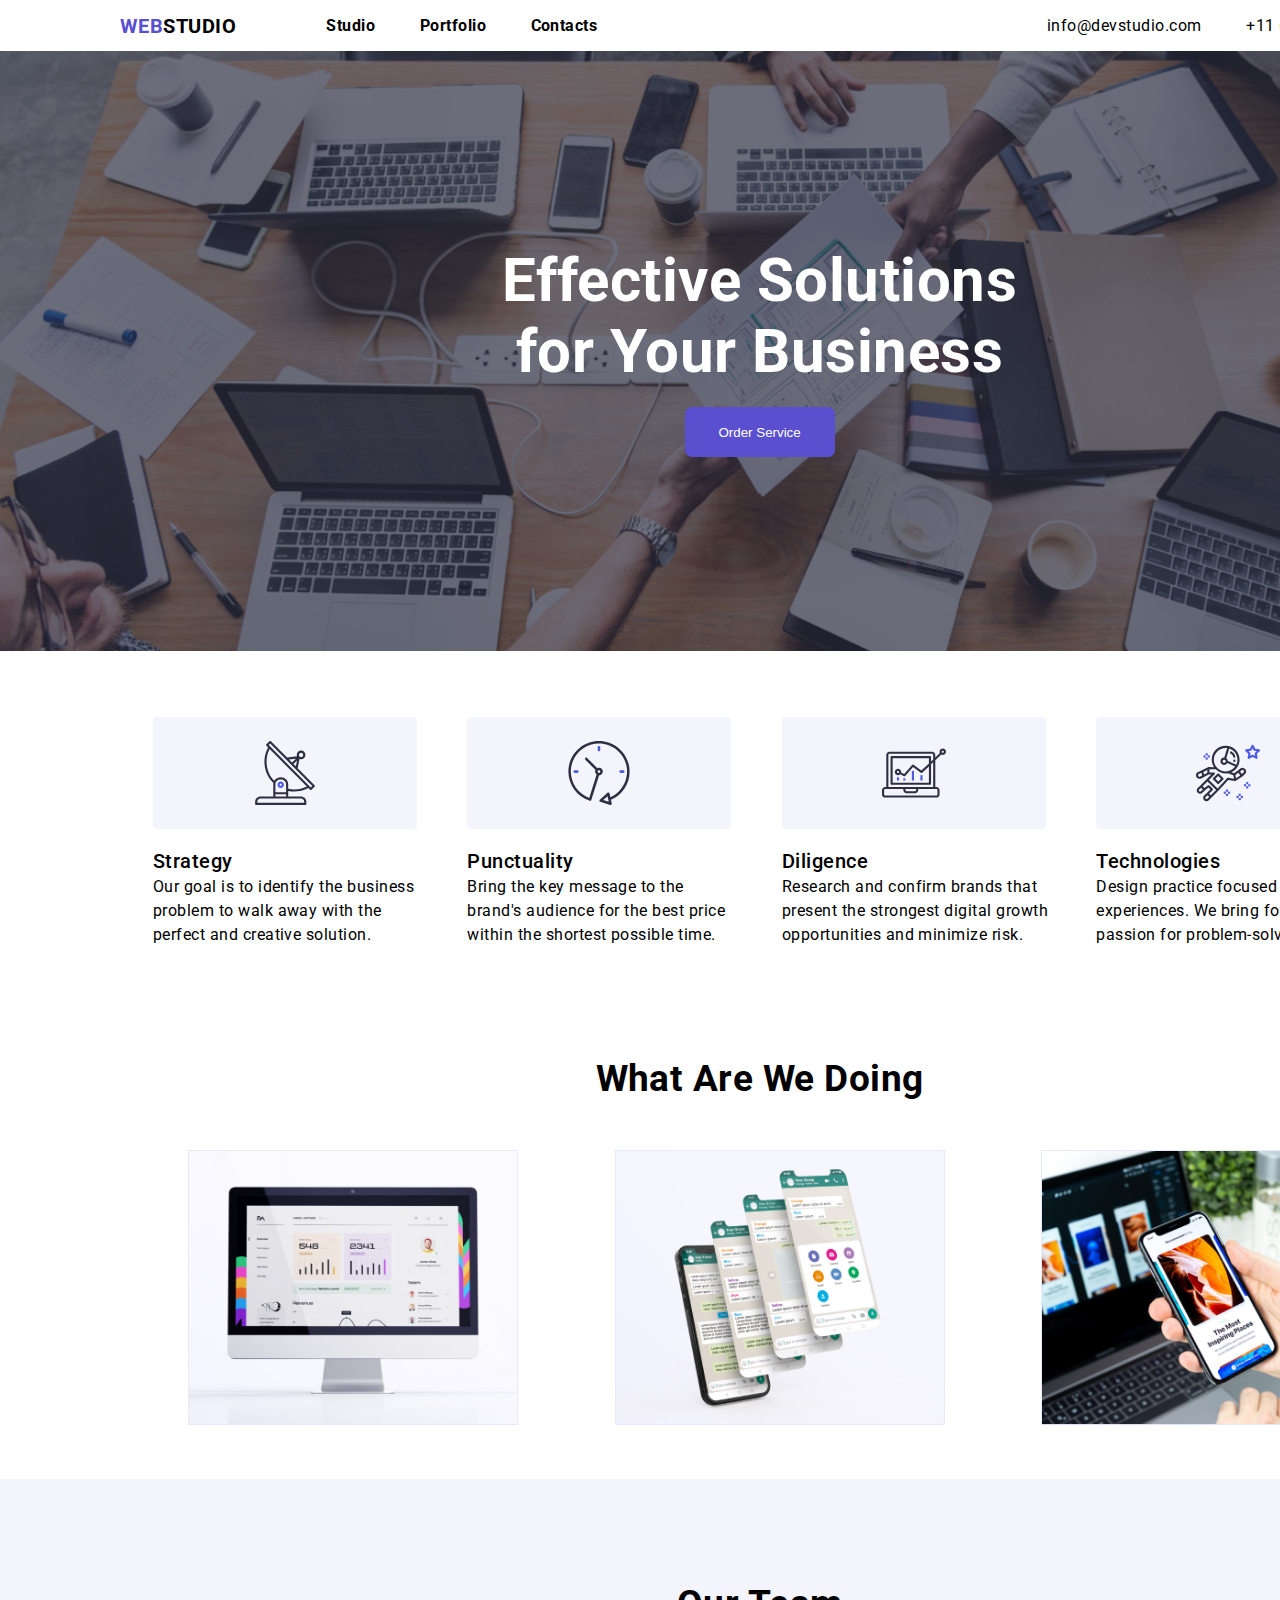
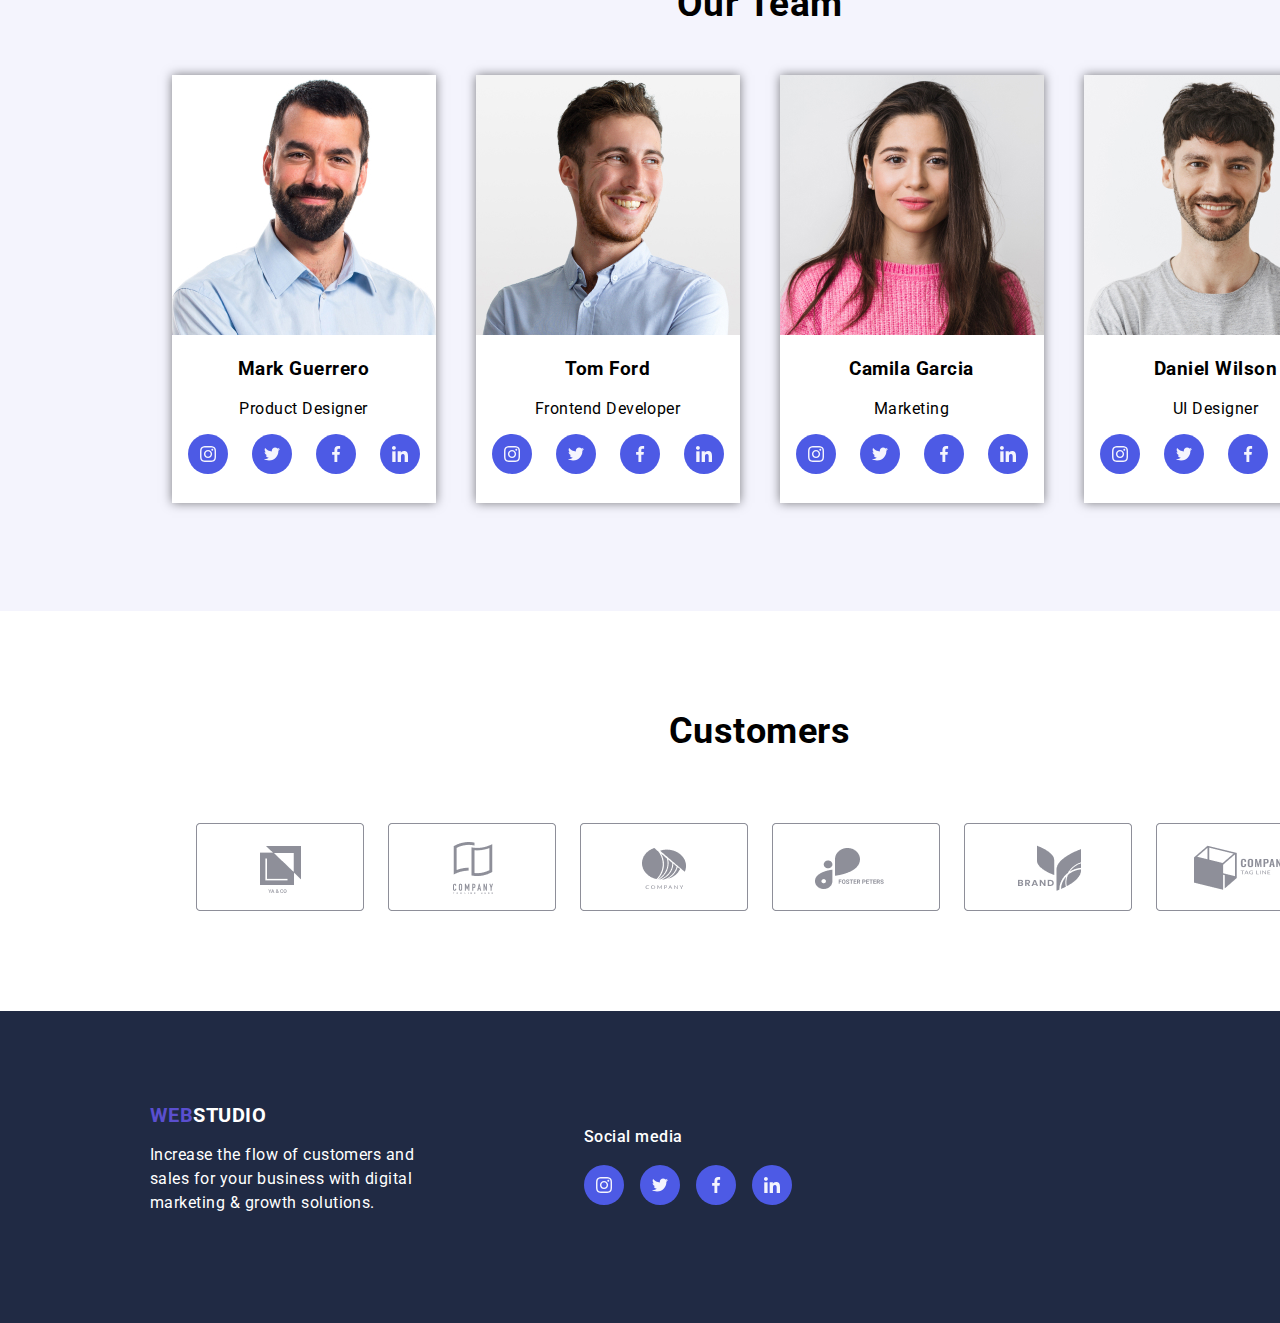
==== index.html @ 1ead5fd3 "Initial commit" ====
<!DOCTYPE html>
<html lang="en">
<head>
    <meta charset="UTF-8">
    <meta http-equiv="X-UA-Compatible" content="IE=edge">
    <meta name="viewport" content="width=device-width, initial-scale=1.0">
    <title>WebStudio</title>
    <link rel="stylesheet" href="styles/style.css">
    <link href="https://fonts.googleapis.com/css2?family=Montserrat:wght@500;700&family=Raleway:wght@700&family=Roboto:wght@400;500;700&display=swap" rel="stylesheet">
    <link href="https://fonts.googleapis.com/css2?family=Montserrat:wght@500;700&family=Raleway:wght@800&display=swap" rel="stylesheet">
</head>
<body>
    <header>
        <nav>
            <a class="logo" href="index.html"><span>WEB</span>STUDIO</a>
            <ul class="menu">
                <li><a href="#">Studio</a></li>
                <li><a href="portfolio.html">Portfolio</a></li>
                <li><a href="">Contacts</a></li>
            </ul>
        </nav>
        <address class="address">
            <ul>
                <li><a class="info" href="mailto:info@devstudio.com">info@devstudio.com</a></li>
                <li><a class="info" href="tel:+110001111111">+11 (000) 111-11-11</a></li>
            </ul>
        </address>
    </header>
    <main>
        <section class="main">
            <div>
                <h1>Effective Solutions<br>
                    for Your Business</h1>
                <button type="button" class="button">Order Service</button>
            </div>
        </section>
        <section class="text">
            <ul>
                <li><img src="./imeges/page1/Icon1.svg" alt="">
                    <p><span>Strategy</span><br>
                    Our goal is to identify the business
                    problem to walk away with the
                    perfect and creative solution. 
                    </p></li>
                <li><img src="./imeges/page1/Icon2.svg" alt="">
                    <p><span>Punctuality</span><br>
                    Bring the key message to the 
                    brand's audience for the best price 
                    within the shortest possible time.
                    </p></li>
                <li><img src="./imeges/page1/Icon3.svg" alt="">
                    <p><span>Diligence</span><br>
                    Research and confirm brands that
                    present the strongest digital growth
                    opportunities and minimize risk.
                    </p></li>
                <li><img src="./imeges/page1/Icon4.svg" alt="">
                    <p><span>Technologies</span><br>
                    Design practice focused on digital
                    experiences. We bring forth a deep
                    passion for problem-solving.
                    </p></li>
            </ul>
        </section>
        <section class="imeges">
            <h2>What Are We Doing</h2>
            <ul>
                <li><img src="./imeges/page1/img1.jpg" alt=""></li>
                <li><img src="./imeges/page1/img2.jpg" alt=""></li>
                <li><img src="./imeges/page1/img3.jpg" alt=""></li> 
            </ul>
        </section>
        <section class="ourteam">
            <div class="group">
                <h2>Our Team</h2>
                <ul class="team">
                    <li><div class="photo">
                        <img src="./imeges/page1/img.jpg" alt="">
                        <h3>Mark Guerrero</h3>
                        <p>Product Designer</p>
                        <ul>
                            <li><a href=""><img src="./imeges/page1/Ellipse.svg" alt=""></a></li>
                            <li><a href=""><img src="./imeges/page1/Ellipse(1).svg" alt=""></a></li>
                            <li><a href=""><img src="./imeges/page1/Ellipse(2).svg" alt=""></a></li>
                            <li><a href=""><img src="./imeges/page1/Ellipse(3).svg" alt=""></a></li>
                        </ul>
                        </div></li>
                    <li><div class="photo">
                        <img src="./imeges/page1/img(1).jpg" alt="">
                        <h3>Tom Ford</h3>
                        <p>Frontend Developer</p>
                        <ul>
                            <li><a href=""><img src="./imeges/page1/Ellipse.svg" alt=""></a></li>
                            <li><a href=""><img src="./imeges/page1/Ellipse(1).svg" alt=""></a></li>
                            <li><a href=""><img src="./imeges/page1/Ellipse(2).svg" alt=""></a></li>
                            <li><a href=""><img src="./imeges/page1/Ellipse(3).svg" alt=""></a></li>
                        </ul>
                        </div></li>
                    <li><div class="photo">
                        <img src="./imeges/page1/img(2).jpg" alt="">
                        <h3>Camila Garcia</h3>
                        <p>Marketing</p>
                        <ul>
                            <li><a href=""><img src="./imeges/page1/Ellipse.svg" alt=""></a></li>
                            <li><a href=""><img src="./imeges/page1/Ellipse(1).svg" alt=""></a></li>
                            <li><a href=""><img src="./imeges/page1/Ellipse(2).svg" alt=""></a></li>
                            <li><a href=""><img src="./imeges/page1/Ellipse(3).svg" alt=""></a></li>
                        </ul>
                        </div></li>
                    <li><div class="photo">
                        <img src="./imeges/page1/img(3).jpg" alt=""> 
                        <h3>Daniel Wilson</h3>
                        <p>UI Designer</p>
                        <ul>
                            <li><a href=""><img src="./imeges/page1/Ellipse.svg" alt=""></a></li>
                            <li><a href=""><img src="./imeges/page1/Ellipse(1).svg" alt=""></a></li>
                            <li><a href=""><img src="./imeges/page1/Ellipse(2).svg" alt=""></a></li>
                            <li><a href=""><img src="./imeges/page1/Ellipse(3).svg" alt=""></a></li>
                        </ul>
                        </div></li>
                </ul>
            </div>
        </section>
        <section class="customers">
            <div>
                <h2>Customers</h2>
                <ul>
                    <li><a href=""><img src="./imeges/page1/Client1.png" alt=""></a></li>
                    <li><a href=""><img src="./imeges/page1/Client2.png" alt=""></a></li>
                    <li><a href=""><img src="./imeges/page1/Client3.png" alt=""></a></li>
                    <li><a href=""><img src="./imeges/page1/Client4.png" alt=""></a></li>
                    <li><a href=""><img src="./imeges/page1/Client5.png" alt=""></a></li>
                    <li><a href=""><img src="./imeges/page1/Client6.png" alt=""></a></li>
                </ul>
            </div>
        </section>
    </main>
    <footer>
        <section class="foot">
            <div>
                <a class="logo1" href=""><span>WEB</span>STUDIO</a>
                <p>Increase the flow of customers and
                    sales for your business with digital
                    marketing & growth solutions.</p>
            </div>
            <div>
                <h3>Social media</h3>
                <ul>
                    <li><a href=""><img src="./imeges/page1/Ellipse.svg" alt=""></a></li>
                    <li><a href=""><img src="./imeges/page1/Ellipse(1).svg" alt=""></a></li>
                    <li><a href=""><img src="./imeges/page1/Ellipse(2).svg" alt=""></a></li>
                    <li><a href=""><img src="./imeges/page1/Ellipse(3).svg" alt=""></a></li>
                </ul>
            </div>
        </section>
    </footer>
</body>
</html>
---- styles/style.css ----
body{
    margin: 0;
    font-family: 'Roboto', sans-serif;
    letter-spacing: 0.03em;
    width: 1519.2px;
}
.logo{
    text-decoration: none;
    margin: 10px 20px;
    font-weight: bold;
    font-size: 20px;
}
.logo span{
    color: #5A4FCF;
}

.menu{
    list-style-type: none;
    margin: 0;
    padding-left: 50px;
}
.menu li{
    display: inline-block;
    margin: 10px 20px;
    font-weight: bold;
}
header{
    display: flex;
    justify-content: space-between;
    margin: 0 100px;
}
header a{
    text-decoration: none;
    color: black;
}
nav{
    display: flex;
    align-items: center;
}
.info{
    font-style: normal;
}

.address li{
    display: inline-block;
    margin: 0 20px;
}
.main{
    height: 600px;
    width: 100%;
    color: white;
    background: url(../imeges/page1/peopleoffice1.jpg);
    background-size: cover;
    display: flex;
    align-items: center;
    justify-content: center;
}
.main::after{
    content: "";
    background: rgba(46, 47, 66, 0.7);
    position: absolute;
    opacity: 1;
    height: 600px;
    width: 1519.2px;
}
.button{
    height: 50px;
    width: 150px;
    background-color: #5A4FCF;
    border: 0;
    border-radius: 7px;
    color: white;
    margin-top: 20px;
    transition: all .5s ease;
}
.button:hover{
    background-color: #120c69;
}
.main h1{
   font-size: 60px;
   margin: 0;
}
.main div{
    text-align: center;
    position: relative;
    z-index: 1;
}
.text span{
    font-family: 'Roboto';
    font-style: normal;
    font-weight: 500;
    font-size: 20px;
    line-height: 24px;
}
.text p{
    font-family: 'Roboto';
    font-style: normal;
    font-weight: 400;
    font-size: 16px;
    line-height: 24px;
}
.text{
    display: flex;
    justify-content: space-around; 
}
.text ul{
    padding: 0;
}
.text li{
    list-style-type: none;
    display: inline-block;
    margin: 50px 20px;
    width: 270px;
    height: 224px;
}
.imeges{
    margin: 50px 100px;
}
.imeges ul{
    display: flex;
    justify-content: space-around;
}
.imeges li{
    list-style-type: none;
}
.imeges h2{
    font-size: 37px;
    text-align: center;
    margin: 50px 0;
}
.imeges img{
    width: 330px;
}
.ourteam{
    background-color: #f4f4fd;
    height: 732px;
    display: flex;
    align-items: center;
    justify-content: center;
}
.ourteam h2{
    text-align: center;
    font-size: 37px;
}
.team{
    display: flex;
    text-align: center;
    padding: 0;
}
.team ul{
    padding: 0;
    display: flex;
    flex-direction: row;
    gap: 24px;
    justify-content: center;
}
.team li{
    list-style-type: none;
}
.photo{
    width: 264px;
    height: 428px;
    background-color: white;
    margin: 20px;
    box-shadow: 0 0 10px rgba(0,0,0,0.5);
    cursor: pointer;
    transition: all .5s ease;
}
.photo:hover{
    transform: scale(1.1);
}
.customers{
    height: 400px;
    display: flex;
    align-items: center;
    justify-content: center;
}
.customers div{
    width: 1128px;
    height: 200px;
}
.customers h2{
    font-family: 'Roboto';
    font-style: normal;
    font-weight: 700;
    font-size: 36px;
    line-height: 40px;
    text-align: center;
    margin-bottom: 72px;
    margin-top: 0;
}
.customers li{
    list-style-type: none;
    transition: all .5s ease;
}
.customers li:hover{
    transform: scale(1.1);
}
.customers ul{
    display: flex;
    flex-direction: row;
    align-items: flex-start;
    padding: 0px;
    gap: 24px;

}
.foot{
    height: 312px;
    display: flex;
    align-items: center; 
    background-color:#202A44 ;
}
.foot div{
    margin-left: 150px;
}
.foot a{
    color: white;
}
.logo1{
    text-decoration: none;
    font-weight: bold;
    font-size: 20px;
}
.logo1 span{
    color: #5A4FCF;
}
.foot p{
    width: 284px;
    height: 72px;
    font-family: 'Roboto';
    font-style: normal;
    font-weight: 400;
    font-size: 16px;
    line-height: 24px;
    color: white;
}
.foot ul{
    display: flex;
    flex-direction: row;
    align-items: flex-start;
    padding: 0px;
    gap: 16px;
}
.foot li{
    list-style-type: none;
}
.foot h3{
    font-family: 'Roboto';
    font-style: normal;
    font-weight: 500;
    font-size: 16px;
    line-height: 24px;
    color: white;
}
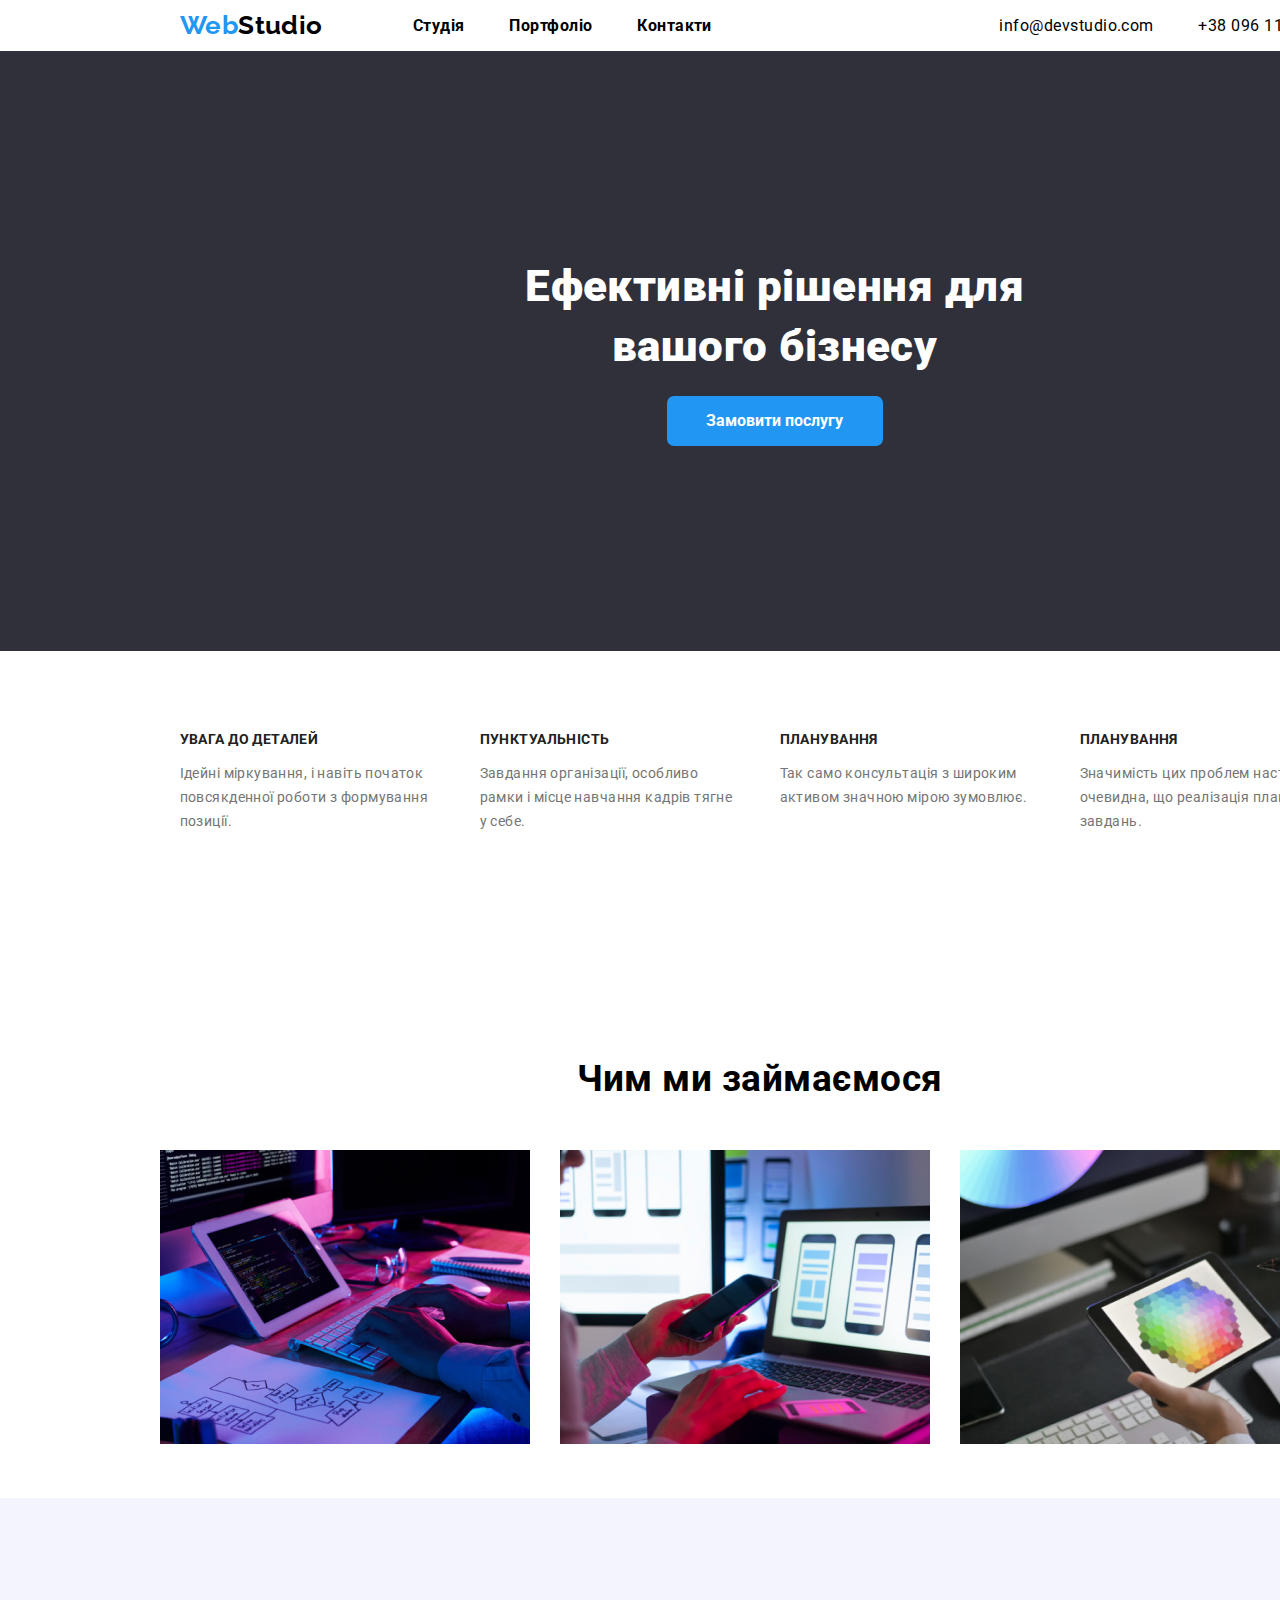
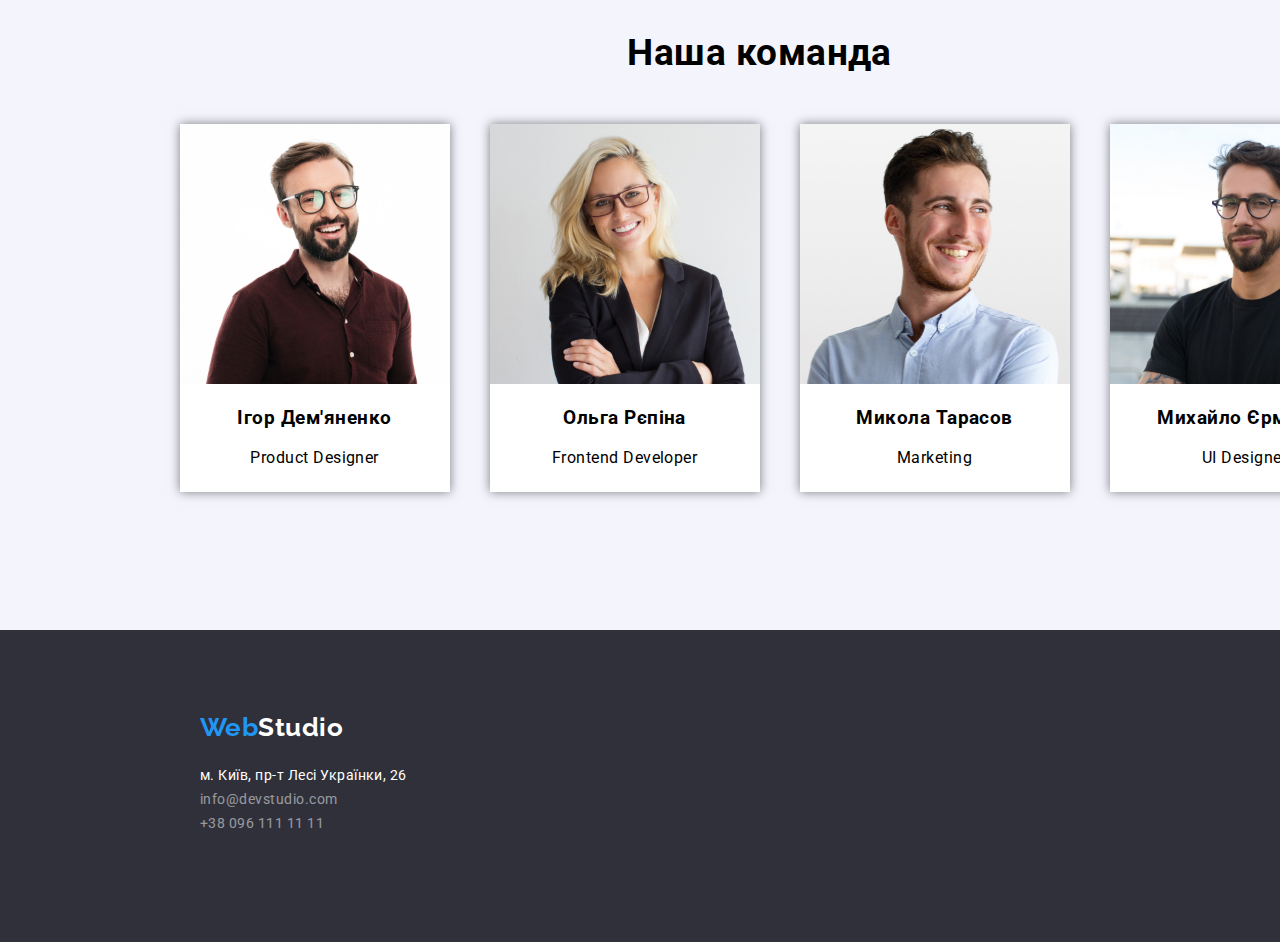
==== commit ff7a2e3d: "дз2" ====
--- a/index.html
+++ b/index.html
@@ -1,158 +1,131 @@
 <!DOCTYPE html>
-<html lang="en">
+<html lang="uk">
 <head>
     <meta charset="UTF-8">
     <meta http-equiv="X-UA-Compatible" content="IE=edge">
     <meta name="viewport" content="width=device-width, initial-scale=1.0">
     <title>WebStudio</title>
-    <link rel="stylesheet" href="styles/style.css">
     <link href="https://fonts.googleapis.com/css2?family=Montserrat:wght@500;700&family=Raleway:wght@700&family=Roboto:wght@400;500;700&display=swap" rel="stylesheet">
     <link href="https://fonts.googleapis.com/css2?family=Montserrat:wght@500;700&family=Raleway:wght@800&display=swap" rel="stylesheet">
+    <link href="https://fonts.googleapis.com/css2?family=Raleway:wght@600&display=swap" rel="stylesheet">
+    <link rel="stylesheet" href="https://cdnjs.cloudflare.com/ajax/libs/modern-normalize/1.1.0/modern-normalize.min.css" integrity="sha512-wpPYUAdjBVSE4KJnH1VR1HeZfpl1ub8YT/NKx4PuQ5NmX2tKuGu6U/JRp5y+Y8XG2tV+wKQpNHVUX03MfMFn9Q==" crossorigin="anonymous" referrerpolicy="no-referrer" />
+    <link rel="stylesheet" href="styles/style.css">
 </head>
 <body>
     <header>
-        <nav>
-            <a class="logo" href="index.html"><span>WEB</span>STUDIO</a>
-            <ul class="menu">
-                <li><a href="#">Studio</a></li>
-                <li><a href="portfolio.html">Portfolio</a></li>
-                <li><a href="">Contacts</a></li>
-            </ul>
-        </nav>
-        <address class="address">
-            <ul>
-                <li><a class="info" href="mailto:info@devstudio.com">info@devstudio.com</a></li>
-                <li><a class="info" href="tel:+110001111111">+11 (000) 111-11-11</a></li>
-            </ul>
-        </address>
+        <div class="container">
+            <nav>
+                <a class="logo" href="index.html"><span>Web</span>Studio</a>
+                <ul class="menu">
+                    <li><a href="./index.html">Студія</a></li>
+                    <li><a href="./portfolio.html">Портфоліо</a></li>
+                    <li><a href="">Контакти</a></li>
+                </ul>
+            </nav>
+                <ul class="address">
+                    <li><a class="info" href="mailto:info@devstudio.com">info@devstudio.com</a></li>
+                    <li><a class="info" href="tel:+380961111111">+38 096 111 11 11</a></li>
+                </ul>
+        </div>
     </header>
     <main>
         <section class="main">
-            <div>
-                <h1>Effective Solutions<br>
-                    for Your Business</h1>
-                <button type="button" class="button">Order Service</button>
+            <div class="container">
+                <h1>Ефективні рішення для вашого бізнесу</h1>
+                <button type="button" class="button">Замовити послугу</button>
             </div>
         </section>
         <section class="text">
-            <ul>
-                <li><img src="./imeges/page1/Icon1.svg" alt="">
-                    <p><span>Strategy</span><br>
-                    Our goal is to identify the business
-                    problem to walk away with the
-                    perfect and creative solution. 
-                    </p></li>
-                <li><img src="./imeges/page1/Icon2.svg" alt="">
-                    <p><span>Punctuality</span><br>
-                    Bring the key message to the 
-                    brand's audience for the best price 
-                    within the shortest possible time.
-                    </p></li>
-                <li><img src="./imeges/page1/Icon3.svg" alt="">
-                    <p><span>Diligence</span><br>
-                    Research and confirm brands that
-                    present the strongest digital growth
-                    opportunities and minimize risk.
-                    </p></li>
-                <li><img src="./imeges/page1/Icon4.svg" alt="">
-                    <p><span>Technologies</span><br>
-                    Design practice focused on digital
-                    experiences. We bring forth a deep
-                    passion for problem-solving.
-                    </p></li>
-            </ul>
-        </section>
-        <section class="imeges">
-            <h2>What Are We Doing</h2>
-            <ul>
-                <li><img src="./imeges/page1/img1.jpg" alt=""></li>
-                <li><img src="./imeges/page1/img2.jpg" alt=""></li>
-                <li><img src="./imeges/page1/img3.jpg" alt=""></li> 
-            </ul>
-        </section>
-        <section class="ourteam">
-            <div class="group">
-                <h2>Our Team</h2>
-                <ul class="team">
-                    <li><div class="photo">
-                        <img src="./imeges/page1/img.jpg" alt="">
-                        <h3>Mark Guerrero</h3>
-                        <p>Product Designer</p>
-                        <ul>
-                            <li><a href=""><img src="./imeges/page1/Ellipse.svg" alt=""></a></li>
-                            <li><a href=""><img src="./imeges/page1/Ellipse(1).svg" alt=""></a></li>
-                            <li><a href=""><img src="./imeges/page1/Ellipse(2).svg" alt=""></a></li>
-                            <li><a href=""><img src="./imeges/page1/Ellipse(3).svg" alt=""></a></li>
-                        </ul>
-                        </div></li>
-                    <li><div class="photo">
-                        <img src="./imeges/page1/img(1).jpg" alt="">
-                        <h3>Tom Ford</h3>
-                        <p>Frontend Developer</p>
-                        <ul>
-                            <li><a href=""><img src="./imeges/page1/Ellipse.svg" alt=""></a></li>
-                            <li><a href=""><img src="./imeges/page1/Ellipse(1).svg" alt=""></a></li>
-                            <li><a href=""><img src="./imeges/page1/Ellipse(2).svg" alt=""></a></li>
-                            <li><a href=""><img src="./imeges/page1/Ellipse(3).svg" alt=""></a></li>
-                        </ul>
-                        </div></li>
-                    <li><div class="photo">
-                        <img src="./imeges/page1/img(2).jpg" alt="">
-                        <h3>Camila Garcia</h3>
-                        <p>Marketing</p>
-                        <ul>
-                            <li><a href=""><img src="./imeges/page1/Ellipse.svg" alt=""></a></li>
-                            <li><a href=""><img src="./imeges/page1/Ellipse(1).svg" alt=""></a></li>
-                            <li><a href=""><img src="./imeges/page1/Ellipse(2).svg" alt=""></a></li>
-                            <li><a href=""><img src="./imeges/page1/Ellipse(3).svg" alt=""></a></li>
-                        </ul>
-                        </div></li>
-                    <li><div class="photo">
-                        <img src="./imeges/page1/img(3).jpg" alt=""> 
-                        <h3>Daniel Wilson</h3>
-                        <p>UI Designer</p>
-                        <ul>
-                            <li><a href=""><img src="./imeges/page1/Ellipse.svg" alt=""></a></li>
-                            <li><a href=""><img src="./imeges/page1/Ellipse(1).svg" alt=""></a></li>
-                            <li><a href=""><img src="./imeges/page1/Ellipse(2).svg" alt=""></a></li>
-                            <li><a href=""><img src="./imeges/page1/Ellipse(3).svg" alt=""></a></li>
-                        </ul>
-                        </div></li>
+            <div class="container">
+                <h2 hidden class="section-title">Our advantages</h2>
+                <ul>
+                    <li>
+                        <h3 class="title">УВАГА ДО ДЕТАЛЕЙ</h3>
+                        <p>Ідейні міркування, і навіть початок
+                        повсякденної роботи з формування 
+                        позиції. 
+                        </p>
+                    </li>
+                    <li>
+                        <h3 class="title">ПУНКТУАЛЬНІСТЬ</h3>
+                        <p>Завдання організації, особливо рамки 
+                        і місце навчання кадрів тягне у себе.
+                        </p>
+                    </li>
+                    <li>
+                        <h3 class="title">ПЛАНУВАННЯ</h3>
+                        <p>Так само консультація з широким
+                        активом значною мірою зумовлює.
+                        </p>
+                    </li>
+                    <li>
+                        <h3 class="title">ПЛАНУВАННЯ</h3>
+                        <p>Значимість цих проблем настільки
+                        очевидна, що реалізація планових
+                        завдань.
+                        </p>
+                    </li>
                 </ul>
             </div>
         </section>
-        <section class="customers">
-            <div>
-                <h2>Customers</h2>
+        <section class="imeges">
+            <div class="container">
+                <h2>Чим ми займаємося</h2>
                 <ul>
-                    <li><a href=""><img src="./imeges/page1/Client1.png" alt=""></a></li>
-                    <li><a href=""><img src="./imeges/page1/Client2.png" alt=""></a></li>
-                    <li><a href=""><img src="./imeges/page1/Client3.png" alt=""></a></li>
-                    <li><a href=""><img src="./imeges/page1/Client4.png" alt=""></a></li>
-                    <li><a href=""><img src="./imeges/page1/Client5.png" alt=""></a></li>
-                    <li><a href=""><img src="./imeges/page1/Client6.png" alt=""></a></li>
+                    <li><img src="./imeges/page1/box1.jpg" alt="Програмування" width="370"></li>
+                    <li><img src="./imeges/page1/box2.jpg" alt="Моб.додатки" width="370"></li>
+                    <li><img src="./imeges/page1/box3.jpg" alt="Ігри" width="370"></li> 
                 </ul>
             </div>
         </section>
-    </main>
-    <footer>
-        <section class="foot">
-            <div>
-                <a class="logo1" href=""><span>WEB</span>STUDIO</a>
-                <p>Increase the flow of customers and
-                    sales for your business with digital
-                    marketing & growth solutions.</p>
-            </div>
-            <div>
-                <h3>Social media</h3>
-                <ul>
-                    <li><a href=""><img src="./imeges/page1/Ellipse.svg" alt=""></a></li>
-                    <li><a href=""><img src="./imeges/page1/Ellipse(1).svg" alt=""></a></li>
-                    <li><a href=""><img src="./imeges/page1/Ellipse(2).svg" alt=""></a></li>
-                    <li><a href=""><img src="./imeges/page1/Ellipse(3).svg" alt=""></a></li>
+        <section class="ourteam">
+            <div class="container group">
+                <h2>Наша команда</h2>
+                <ul class="team">
+                    <li><div class="photo">
+                        <img src="./imeges/page1/img.jpg" alt="фото" width="270" height="260">
+                        <h3>Ігор Дем'яненко</h3>
+                        <p>Product Designer</p>
+                        
+                        </div></li>
+                    <li><div class="photo">
+                        <img src="./imeges/page1/img(3).jpg" alt="фото" width="270" height="260">
+                        <h3>Ольга Рєпіна</h3>
+                        <p>Frontend Developer</p>
+                        
+                        </div></li>
+                    <li><div class="photo">
+                        <img src="./imeges/page1/img(1).jpg" alt="фото" width="270" height="260">
+                        <h3>Микола Тарасов</h3>
+                        <p>Marketing</p>
+                        
+                        </div></li>
+                    <li><div class="photo">
+                        <img src="./imeges/page1/img(2).jpg" alt="фото" width="270" height="260"> 
+                        <h3>Михайло Єрмаков</h3>
+                        <p>UI Designer</p>
+                        
+                        </div>
+                    </li>
                 </ul>
             </div>
         </section>
+        
+    </main>
+    <footer>
+        <div class="foot">
+            <div>
+                <a class="logo1" href=""><span>Web</span>Studio</a>
+                <address class="address1">
+                    <ul>
+                        <li><a class="a" href="" target="_blank" rel="noopener noreferrer">м. Київ, пр-т Лесі Українки, 26</a></li>
+                        <li><a href="mailto:info@devstudio.com">info@devstudio.com</a></li>
+                        <li><a href="tel:+380961111111">+38 096 111 11 11</a></li>
+                    </ul>
+                </address>
+            </div>
+            
+        </div>
     </footer>
 </body>
 </html>--- a/styles/style.css
+++ b/styles/style.css
@@ -4,14 +4,23 @@
     letter-spacing: 0.03em;
     width: 1519.2px;
 }
+.container {
+    width: 1200px; 
+    padding-left: 15px;
+    padding-right: 15px;
+    margin: 0 auto;
+}
 .logo{
     text-decoration: none;
     margin: 10px 20px;
-    font-weight: bold;
-    font-size: 20px;
+    font-family: 'Raleway';
+    font-style: normal;
+    font-weight: 700;
+    font-size: 26px;
+    line-height: 31px;
 }
 .logo span{
-    color: #5A4FCF;
+    color: #2196F3;
 }
 
 .menu{
@@ -24,14 +33,18 @@
     margin: 10px 20px;
     font-weight: bold;
 }
-header{
+header .container{
     display: flex;
     justify-content: space-between;
-    margin: 0 100px;
 }
 header a{
     text-decoration: none;
     color: black;
+    transition: all 0.3s ease;
+}
+header a:hover{
+    color: #2196F3;
+    fill: #2196F3;
 }
 nav{
     display: flex;
@@ -39,65 +52,95 @@
 }
 .info{
     font-style: normal;
-}
-
+    display: flex;
+    align-items: center;
+}
+.info svg{
+    width: 20px;
+    height: 16px;
+    margin-right: 10px;
+}
 .address li{
     display: inline-block;
     margin: 0 20px;
 }
-.main{
+.main {
+    background-color: #2F303A;
+}
+.main .container {
     height: 600px;
     width: 100%;
     color: white;
-    background: url(../imeges/page1/peopleoffice1.jpg);
     background-size: cover;
     display: flex;
-    align-items: center;
-    justify-content: center;
-}
-.main::after{
-    content: "";
-    background: rgba(46, 47, 66, 0.7);
-    position: absolute;
-    opacity: 1;
-    height: 600px;
-    width: 1519.2px;
+    flex-direction: column;
+    align-items: center;
+    justify-content: center;
 }
 .button{
+    width: 216px;
     height: 50px;
-    width: 150px;
-    background-color: #5A4FCF;
+    background-color: #2196F3;
     border: 0;
     border-radius: 7px;
     color: white;
     margin-top: 20px;
     transition: all .5s ease;
+    font-family: 'Roboto';
+    font-style: normal;
+    font-weight: 700;
+    font-size: 16px;
+    line-height: 30px;
 }
 .button:hover{
     background-color: #120c69;
 }
+.hidden {
+    position: absolute;
+    width: 1px;
+    height: 1px;
+    margin: -1px;
+    border: 0;
+    padding: 0;
+  
+    white-space: nowrap;
+    clip-path: inset(100%);
+    clip: rect(0 0 0 0);
+    overflow: hidden;
+}
 .main h1{
-   font-size: 60px;
-   margin: 0;
+    font-family: 'Roboto';
+    font-style: normal;
+    font-weight: 900;
+    font-size: 44px;
+    line-height: 60px;
+    margin: 0;
+    width: 596px;
+    height: 120px;
 }
 .main div{
     text-align: center;
     position: relative;
     z-index: 1;
 }
-.text span{
-    font-family: 'Roboto';
-    font-style: normal;
-    font-weight: 500;
-    font-size: 20px;
+.text .title{
+    font-family: 'Roboto';
+    font-style: normal;
+    font-weight: 700;
+    font-size: 14px;
+    line-height: 16px;
+    letter-spacing: 0.03em;
+    text-transform: uppercase;
+    color: #212121;
+}
+.text p{
+    font-family: 'Roboto';
+    font-style: normal;
+    font-weight: 400;
+    font-size: 14px;
     line-height: 24px;
-}
-.text p{
-    font-family: 'Roboto';
-    font-style: normal;
-    font-weight: 400;
-    font-size: 16px;
-    line-height: 24px;
+    letter-spacing: 0.03em;
+    color: #757575;
 }
 .text{
     display: flex;
@@ -105,6 +148,7 @@
 }
 .text ul{
     padding: 0;
+    display: flex;
 }
 .text li{
     list-style-type: none;
@@ -114,11 +158,13 @@
     height: 224px;
 }
 .imeges{
-    margin: 50px 100px;
+    margin: 50px auto;
 }
 .imeges ul{
     display: flex;
-    justify-content: space-around;
+    /* justify-content: space-around; */
+    padding: 0;
+    gap: 30px;
 }
 .imeges li{
     list-style-type: none;
@@ -127,9 +173,6 @@
     font-size: 37px;
     text-align: center;
     margin: 50px 0;
-}
-.imeges img{
-    width: 330px;
 }
 .ourteam{
     background-color: #f4f4fd;
@@ -151,15 +194,34 @@
     padding: 0;
     display: flex;
     flex-direction: row;
-    gap: 24px;
-    justify-content: center;
+    gap: 10px;
+    justify-content: center;
+}
+.photo li {
+    width: 44px;
+    height: 44px;
+}
+.photo a{
+    height: 100%;
+    width: 100%;
+    display: flex;
+    align-items: center;
+    justify-content: center;
+    border-radius: 50%;
+    background-color: white;
+    transition: all 0.3s ease;
+    fill: #AFB1B8;
+}
+.photo a:hover{
+    background-color: #2196F3;
+    fill: white;
 }
 .team li{
     list-style-type: none;
 }
 .photo{
-    width: 264px;
-    height: 428px;
+    width: 270px;
+    height: 368px;
     background-color: white;
     margin: 20px;
     box-shadow: 0 0 10px rgba(0,0,0,0.5);
@@ -192,9 +254,17 @@
 .customers li{
     list-style-type: none;
     transition: all .5s ease;
+    width: 170px;
+    height: 92px;
+    border: 2px solid #afb1b8;
+    border-radius: 4px;
+    display: flex;
+    align-items: center;
+    justify-content: center;
 }
 .customers li:hover{
     transform: scale(1.1);
+    border: 2px solid #2196F3;
 }
 .customers ul{
     display: flex;
@@ -202,53 +272,93 @@
     align-items: flex-start;
     padding: 0px;
     gap: 24px;
-
+}
+.customers a{
+    fill: #afb1b8;
+    width: 170px;
+    height: 92px;
+    transition: all .5s ease;
+}
+.customers a:hover{
+    fill: #2196F3;
+}
+.customers svg{
+    width: 170px;
+    height: 92px;
+}
+footer{
+    background-color:#2F303A;
 }
 .foot{
     height: 312px;
     display: flex;
     align-items: center; 
-    background-color:#202A44 ;
-}
-.foot div{
-    margin-left: 150px;
-}
-.foot a{
-    color: white;
+    gap: 70px;
+    margin-left: 200px;
+}
+.address1 a{
+    text-decoration: none;
+    font-family: 'Roboto';
+    font-style: normal;
+    font-weight: 400;
+    font-size: 14px;
+    line-height: 24px;
+    color: white;
+    opacity: 0.5;
+}
+.address1 .a{
+    opacity: 1;
 }
 .logo1{
     text-decoration: none;
-    font-weight: bold;
-    font-size: 20px;
+    font-family: 'Raleway';
+    font-style: normal;
+    font-weight: 700;
+    font-size: 26px;
+    line-height: 31px;
+    color: white;
 }
 .logo1 span{
-    color: #5A4FCF;
-}
-.foot p{
-    width: 284px;
-    height: 72px;
-    font-family: 'Roboto';
-    font-style: normal;
-    font-weight: 400;
-    font-size: 16px;
-    line-height: 24px;
-    color: white;
+    color: #2196F3;
 }
 .foot ul{
+    padding: 0;
+    width: 240px;
+    height: 81px;
+    margin-top: 20px;
+}
+.foot li{
+    list-style-type: none;
+}
+.foot h3{
+    font-family: 'Roboto';
+    font-style: normal;
+    font-weight: 700;
+    font-size: 14px;
+    line-height: 16px;
+    letter-spacing: 0.03em;
+    text-transform: uppercase;
+    color: white;
+}
+.div ul{
     display: flex;
     flex-direction: row;
     align-items: flex-start;
-    padding: 0px;
-    gap: 16px;
-}
-.foot li{
-    list-style-type: none;
-}
-.foot h3{
-    font-family: 'Roboto';
-    font-style: normal;
-    font-weight: 500;
-    font-size: 16px;
-    line-height: 24px;
-    color: white;
+    gap: 10px;
+}
+.div li{
+    display: flex;
+}
+.div a{
+    width: 44px;
+    height: 44px;
+    fill: #555555;
+    transition: all .3s ease;
+}
+.div a:hover{
+    fill: #2196F3;
+}
+.div svg{
+    width: 44px;
+    height: 44px;
 }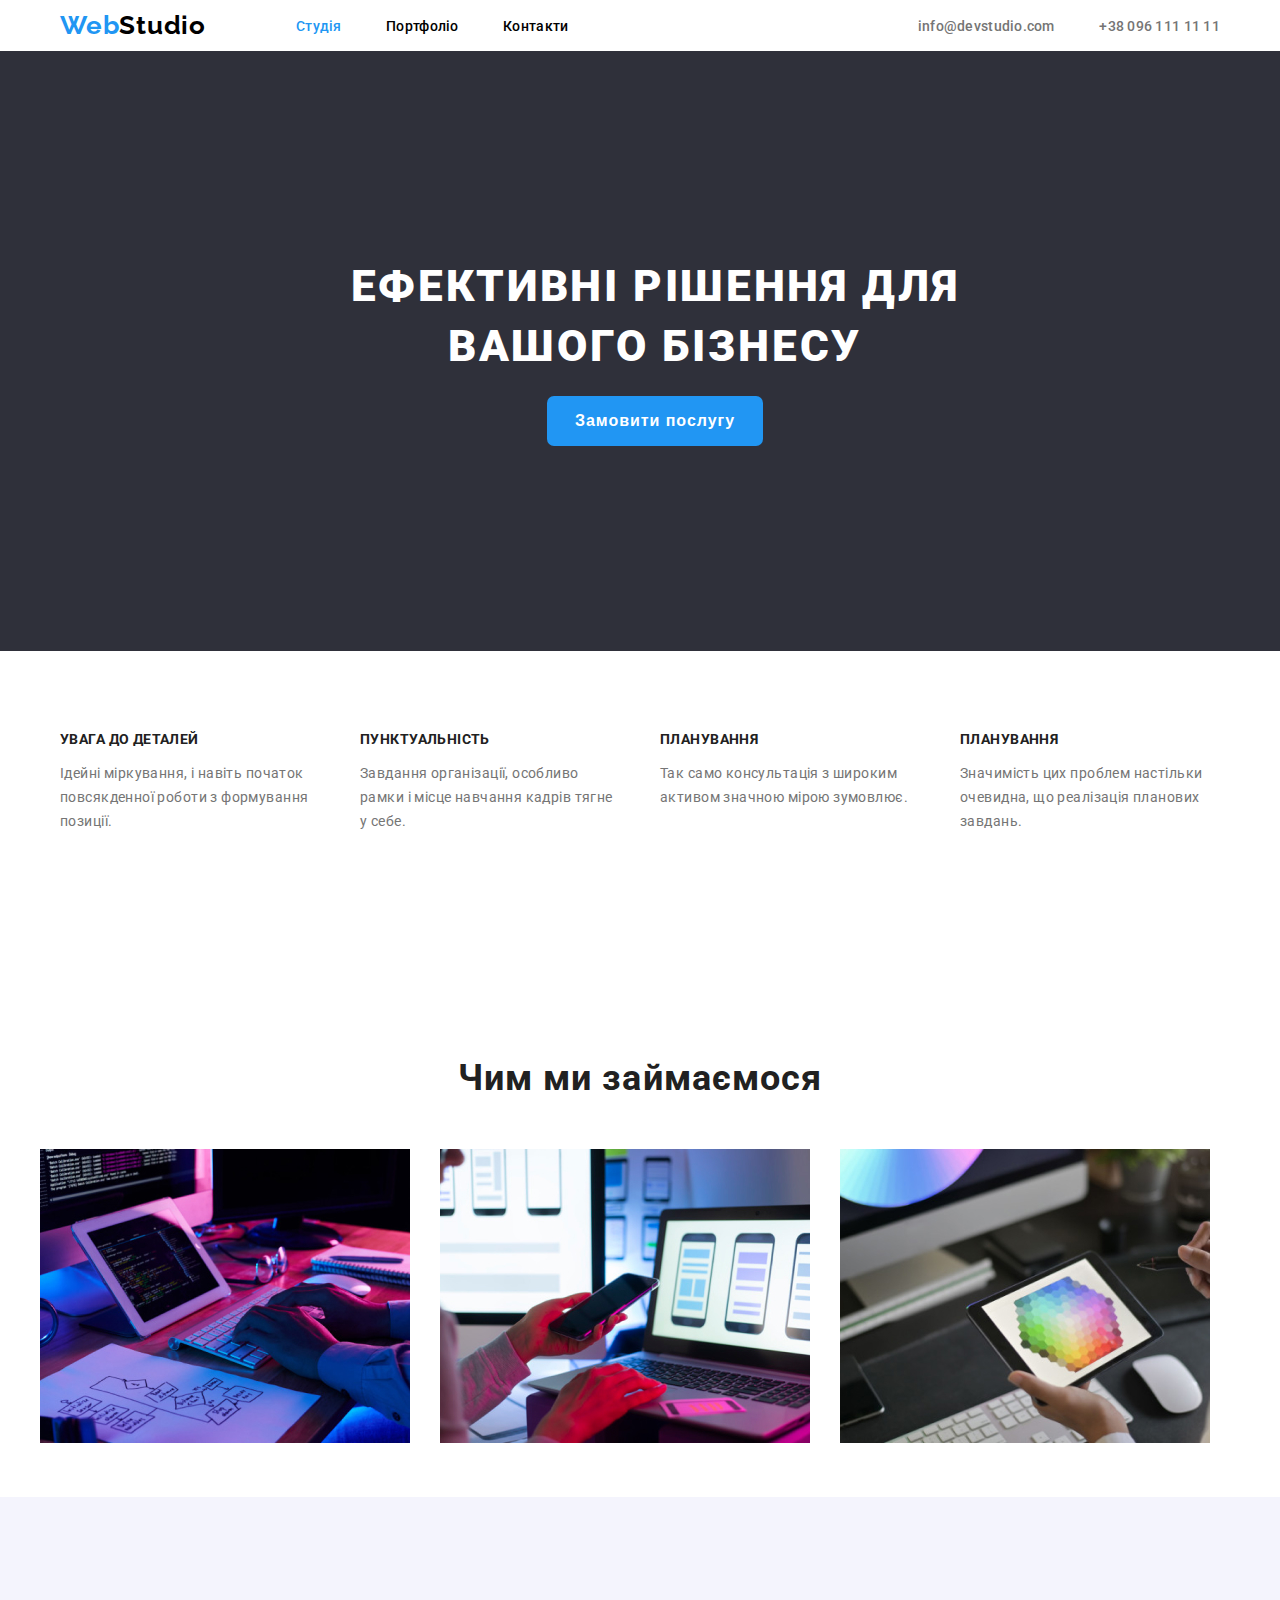
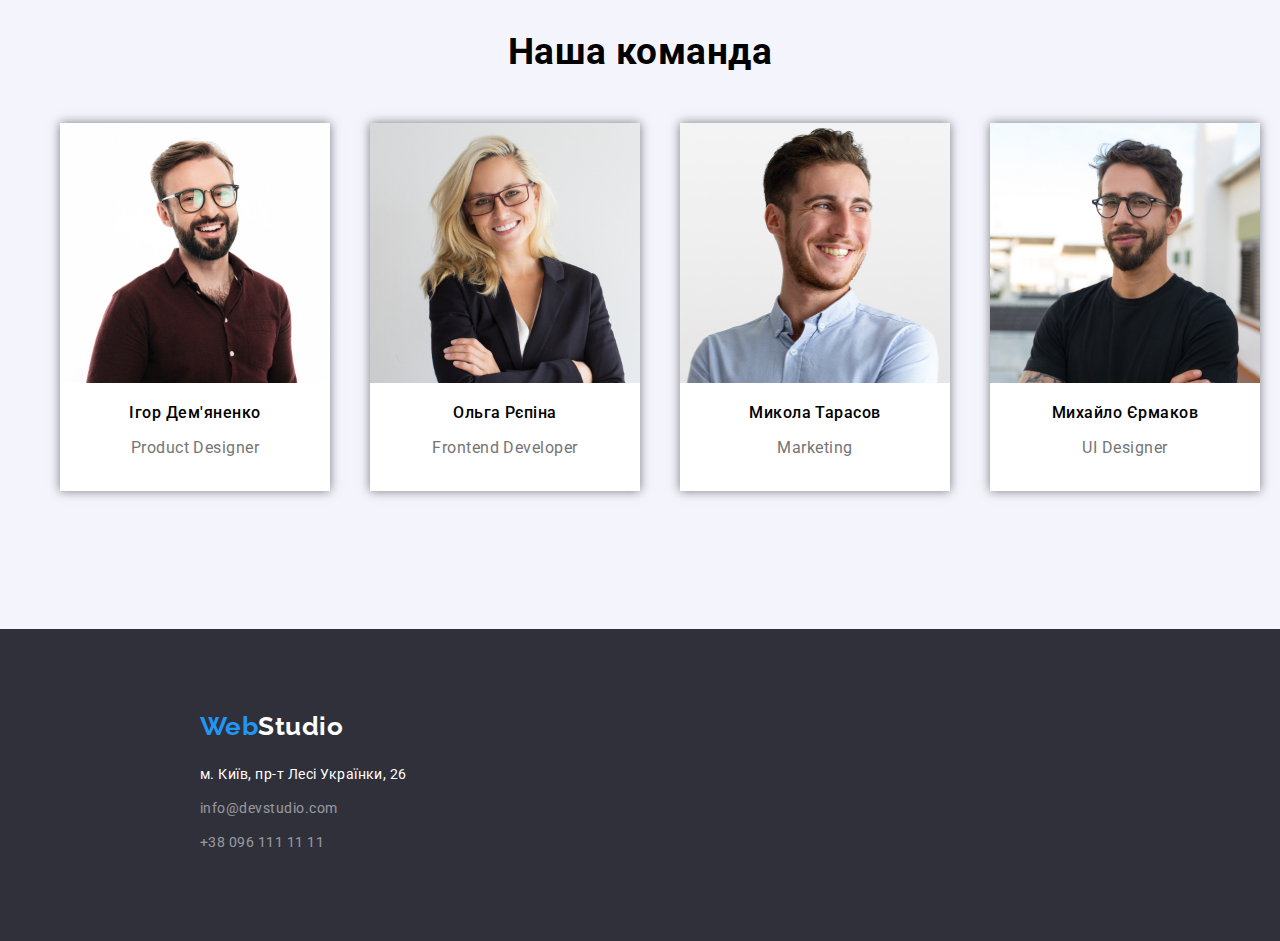
==== commit 6b7dcc26: "дз2" ====
--- a/index.html
+++ b/index.html
@@ -5,8 +5,7 @@
     <meta http-equiv="X-UA-Compatible" content="IE=edge">
     <meta name="viewport" content="width=device-width, initial-scale=1.0">
     <title>WebStudio</title>
-    <link href="https://fonts.googleapis.com/css2?family=Montserrat:wght@500;700&family=Raleway:wght@700&family=Roboto:wght@400;500;700&display=swap" rel="stylesheet">
-    <link href="https://fonts.googleapis.com/css2?family=Montserrat:wght@500;700&family=Raleway:wght@800&display=swap" rel="stylesheet">
+    <link href="https://fonts.googleapis.com/css2?family=Roboto:wght@400;500;700;900&display=swap" rel="stylesheet">
     <link href="https://fonts.googleapis.com/css2?family=Raleway:wght@600&display=swap" rel="stylesheet">
     <link rel="stylesheet" href="https://cdnjs.cloudflare.com/ajax/libs/modern-normalize/1.1.0/modern-normalize.min.css" integrity="sha512-wpPYUAdjBVSE4KJnH1VR1HeZfpl1ub8YT/NKx4PuQ5NmX2tKuGu6U/JRp5y+Y8XG2tV+wKQpNHVUX03MfMFn9Q==" crossorigin="anonymous" referrerpolicy="no-referrer" />
     <link rel="stylesheet" href="styles/style.css">
@@ -17,7 +16,7 @@
             <nav>
                 <a class="logo" href="index.html"><span>Web</span>Studio</a>
                 <ul class="menu">
-                    <li><a href="./index.html">Студія</a></li>
+                    <li><a href="./index.html" class="st">Студія</a></li>
                     <li><a href="./portfolio.html">Портфоліо</a></li>
                     <li><a href="">Контакти</a></li>
                 </ul>
--- a/styles/style.css
+++ b/styles/style.css
@@ -1,16 +1,29 @@
-body{
+:root{
+    --color-1: #2196F3;
+    --color-2: black;
+    --color-3: #757575;
+    --color-4: #2F303A;
+    --color-5: white;
+    --color-6: #120c69;
+    --color-7: #212121;
+    --color-8: #f4f4fd;
+    --color-9: #AFB1B8;
+    --color-10: #555555;
+}
+body {
     margin: 0;
     font-family: 'Roboto', sans-serif;
     letter-spacing: 0.03em;
-    width: 1519.2px;
-}
+}
+
 .container {
-    width: 1200px; 
+    width: 1200px;
     padding-left: 15px;
     padding-right: 15px;
     margin: 0 auto;
 }
-.logo{
+
+.logo {
     text-decoration: none;
     margin: 10px 20px;
     font-family: 'Raleway';
@@ -18,83 +31,115 @@
     font-weight: 700;
     font-size: 26px;
     line-height: 31px;
-}
-.logo span{
-    color: #2196F3;
-}
-
-.menu{
+    letter-spacing: 0.03em;
+}
+
+.logo span {
+    color: var(--color-1);
+}
+
+.menu {
     list-style-type: none;
     margin: 0;
     padding-left: 50px;
 }
-.menu li{
+
+.menu li {
     display: inline-block;
     margin: 10px 20px;
-    font-weight: bold;
-}
-header .container{
+}
+
+.menu a {
+    font-style: normal;
+    font-weight: 500;
+    font-size: 14px;
+    line-height: 16px;
+    letter-spacing: 0.02em;
+}
+
+header .container {
     display: flex;
     justify-content: space-between;
 }
-header a{
+
+header a {
     text-decoration: none;
-    color: black;
+    color: var(--color-2);
     transition: all 0.3s ease;
 }
-header a:hover{
-    color: #2196F3;
-    fill: #2196F3;
-}
-nav{
-    display: flex;
-    align-items: center;
-}
-.info{
-    font-style: normal;
-    display: flex;
-    align-items: center;
-}
-.info svg{
+.st{
+    color: var(--color-1);
+}
+header a:hover {
+    color: var(--color-1);
+    fill: var(--color-1);;
+}
+
+nav {
+    display: flex;
+    align-items: center;
+}
+
+.info {
+    font-style: normal;
+    display: flex;
+    align-items: center;
+    font-style: normal;
+    font-weight: 500;
+    font-size: 14px;
+    line-height: 16px;
+    letter-spacing: 0.02em;
+    color: var(--color-3);
+}
+
+.info svg {
     width: 20px;
     height: 16px;
     margin-right: 10px;
 }
-.address li{
+
+.address li {
     display: inline-block;
     margin: 0 20px;
 }
+
 .main {
-    background-color: #2F303A;
-}
+    background-color: var(--color-4);
+}
+
 .main .container {
     height: 600px;
     width: 100%;
-    color: white;
+    color: var(--color-5);
     background-size: cover;
     display: flex;
     flex-direction: column;
     align-items: center;
     justify-content: center;
 }
-.button{
+
+.button {
     width: 216px;
     height: 50px;
-    background-color: #2196F3;
+    background-color: var(--color-1);
     border: 0;
     border-radius: 7px;
-    color: white;
+    color: var(--color-5);
     margin-top: 20px;
     transition: all .5s ease;
-    font-family: 'Roboto';
+
     font-style: normal;
     font-weight: 700;
     font-size: 16px;
     line-height: 30px;
-}
-.button:hover{
-    background-color: #120c69;
-}
+    text-align: center;
+    letter-spacing: 0.06em;
+}
+
+.button:hover {
+    background-color: var(--color-6);
+}
+
 .hidden {
     position: absolute;
     width: 1px;
@@ -102,147 +147,199 @@
     margin: -1px;
     border: 0;
     padding: 0;
-  
+
     white-space: nowrap;
     clip-path: inset(100%);
     clip: rect(0 0 0 0);
     overflow: hidden;
 }
-.main h1{
-    font-family: 'Roboto';
+
+.main h1 {
+
     font-style: normal;
     font-weight: 900;
     font-size: 44px;
     line-height: 60px;
+    text-align: center;
+    letter-spacing: 0.06em;
+    text-transform: uppercase;
     margin: 0;
-    width: 596px;
+    width: 696px;
     height: 120px;
 }
-.main div{
+
+.main div {
     text-align: center;
     position: relative;
     z-index: 1;
 }
-.text .title{
-    font-family: 'Roboto';
+
+.text .title {
+
     font-style: normal;
     font-weight: 700;
     font-size: 14px;
     line-height: 16px;
     letter-spacing: 0.03em;
     text-transform: uppercase;
-    color: #212121;
-}
-.text p{
-    font-family: 'Roboto';
+    color: var(--color-7);
+}
+
+.text p {
+
     font-style: normal;
     font-weight: 400;
     font-size: 14px;
     line-height: 24px;
     letter-spacing: 0.03em;
-    color: #757575;
-}
-.text{
-    display: flex;
-    justify-content: space-around; 
-}
-.text ul{
-    padding: 0;
-    display: flex;
-}
-.text li{
+    color: var(--color-3);
+}
+
+.text {
+    display: flex;
+    justify-content: space-around;
+}
+
+.text ul {
+    padding: 0;
+    display: flex;
+}
+
+.text li {
     list-style-type: none;
     display: inline-block;
     margin: 50px 20px;
     width: 270px;
     height: 224px;
 }
-.imeges{
+
+.imeges {
     margin: 50px auto;
 }
-.imeges ul{
+
+.imeges ul {
     display: flex;
     /* justify-content: space-around; */
     padding: 0;
     gap: 30px;
 }
-.imeges li{
-    list-style-type: none;
-}
-.imeges h2{
+
+.imeges li {
+    list-style-type: none;
+}
+
+.imeges h2 {
+
+    font-style: normal;
+    font-weight: 700;
+    font-size: 36px;
+    line-height: 42px;
+    text-align: center;
+    letter-spacing: 0.03em;
+    color: var(--color-7);
+    margin: 50px 0;
+}
+
+.ourteam {
+    background-color: var(--color-8);
+    height: 732px;
+    display: flex;
+    align-items: center;
+    justify-content: center;
+}
+
+.ourteam h2 {
+    text-align: center;
     font-size: 37px;
-    text-align: center;
-    margin: 50px 0;
-}
-.ourteam{
-    background-color: #f4f4fd;
-    height: 732px;
-    display: flex;
-    align-items: center;
-    justify-content: center;
-}
-.ourteam h2{
-    text-align: center;
-    font-size: 37px;
-}
-.team{
-    display: flex;
-    text-align: center;
-    padding: 0;
-}
-.team ul{
+}
+
+.team {
+    display: flex;
+    text-align: center;
+    padding: 0;
+}
+
+.team ul {
     padding: 0;
     display: flex;
     flex-direction: row;
     gap: 10px;
     justify-content: center;
 }
+
+.photo h3 {
+    font-style: normal;
+    font-weight: 500;
+    font-size: 16px;
+    line-height: 19px;
+    text-align: center;
+    letter-spacing: 0.03em;
+}
+
+.photo p {
+    font-style: normal;
+    font-weight: 400;
+    font-size: 16px;
+    line-height: 19px;
+    text-align: center;
+    letter-spacing: 0.03em;
+    color: var(--color-3);
+}
+
 .photo li {
     width: 44px;
     height: 44px;
 }
-.photo a{
+
+.photo a {
     height: 100%;
     width: 100%;
     display: flex;
     align-items: center;
     justify-content: center;
     border-radius: 50%;
-    background-color: white;
+    background-color: var(--color-5);
     transition: all 0.3s ease;
-    fill: #AFB1B8;
-}
-.photo a:hover{
-    background-color: #2196F3;
-    fill: white;
-}
-.team li{
-    list-style-type: none;
-}
-.photo{
+    fill: var(--color-9);
+}
+
+.photo a:hover {
+    background-color: var(--color-1);
+    fill: var(--color-5);
+}
+
+.team li {
+    list-style-type: none;
+}
+
+.photo {
     width: 270px;
     height: 368px;
-    background-color: white;
+    background-color: var(--color-5);
     margin: 20px;
-    box-shadow: 0 0 10px rgba(0,0,0,0.5);
+    box-shadow: 0 0 10px rgba(0, 0, 0, 0.5);
     cursor: pointer;
     transition: all .5s ease;
 }
-.photo:hover{
+
+.photo:hover {
     transform: scale(1.1);
 }
-.customers{
+
+.customers {
     height: 400px;
     display: flex;
     align-items: center;
     justify-content: center;
 }
-.customers div{
+
+.customers div {
     width: 1128px;
     height: 200px;
 }
-.customers h2{
-    font-family: 'Roboto';
+
+.customers h2 {
+
     font-style: normal;
     font-weight: 700;
     font-size: 36px;
@@ -251,7 +348,8 @@
     margin-bottom: 72px;
     margin-top: 0;
 }
-.customers li{
+
+.customers li {
     list-style-type: none;
     transition: all .5s ease;
     width: 170px;
@@ -262,103 +360,127 @@
     align-items: center;
     justify-content: center;
 }
-.customers li:hover{
+
+.customers li:hover {
     transform: scale(1.1);
     border: 2px solid #2196F3;
 }
-.customers ul{
+
+.customers ul {
     display: flex;
     flex-direction: row;
     align-items: flex-start;
     padding: 0px;
     gap: 24px;
 }
-.customers a{
-    fill: #afb1b8;
+
+.customers a {
+    fill: var(--color-9);
     width: 170px;
     height: 92px;
     transition: all .5s ease;
 }
-.customers a:hover{
-    fill: #2196F3;
-}
-.customers svg{
+
+.customers a:hover {
+    fill: var(--color-1);
+}
+
+.customers svg {
     width: 170px;
     height: 92px;
 }
-footer{
-    background-color:#2F303A;
-}
-.foot{
+
+footer {
+    background-color: var(--color-4);
+}
+
+.foot {
     height: 312px;
     display: flex;
-    align-items: center; 
+    align-items: center;
     gap: 70px;
     margin-left: 200px;
 }
-.address1 a{
+.address1 li{
+    margin: 10px 0;
+}
+.address1 a {
     text-decoration: none;
-    font-family: 'Roboto';
     font-style: normal;
     font-weight: 400;
     font-size: 14px;
     line-height: 24px;
-    color: white;
+    color: var(--color-5);
     opacity: 0.5;
-}
-.address1 .a{
+    transition: all 0.3s ease;
+}
+.address1 a:hover{
+    color: var(--color-1);
+}
+
+.address1 .a {
     opacity: 1;
 }
-.logo1{
+
+.logo1 {
     text-decoration: none;
     font-family: 'Raleway';
     font-style: normal;
     font-weight: 700;
     font-size: 26px;
     line-height: 31px;
-    color: white;
-}
-.logo1 span{
-    color: #2196F3;
-}
-.foot ul{
+    color: var(--color-5);
+}
+
+.logo1 span {
+    color: var(--color-1);
+}
+
+.foot ul {
     padding: 0;
     width: 240px;
     height: 81px;
     margin-top: 20px;
 }
-.foot li{
-    list-style-type: none;
-}
-.foot h3{
-    font-family: 'Roboto';
+
+.foot li {
+    list-style-type: none;
+}
+
+.foot h3 {
+
     font-style: normal;
     font-weight: 700;
     font-size: 14px;
     line-height: 16px;
     letter-spacing: 0.03em;
     text-transform: uppercase;
-    color: white;
-}
-.div ul{
+    color: var(--color-5);
+}
+
+.div ul {
     display: flex;
     flex-direction: row;
     align-items: flex-start;
     gap: 10px;
 }
-.div li{
-    display: flex;
-}
-.div a{
+
+.div li {
+    display: flex;
+}
+
+.div a {
     width: 44px;
     height: 44px;
-    fill: #555555;
+    fill: var(--color-10);
     transition: all .3s ease;
 }
-.div a:hover{
-    fill: #2196F3;
-}
-.div svg{
+
+.div a:hover {
+    fill: var(--color-1);
+}
+
+.div svg {
     width: 44px;
     height: 44px;
 }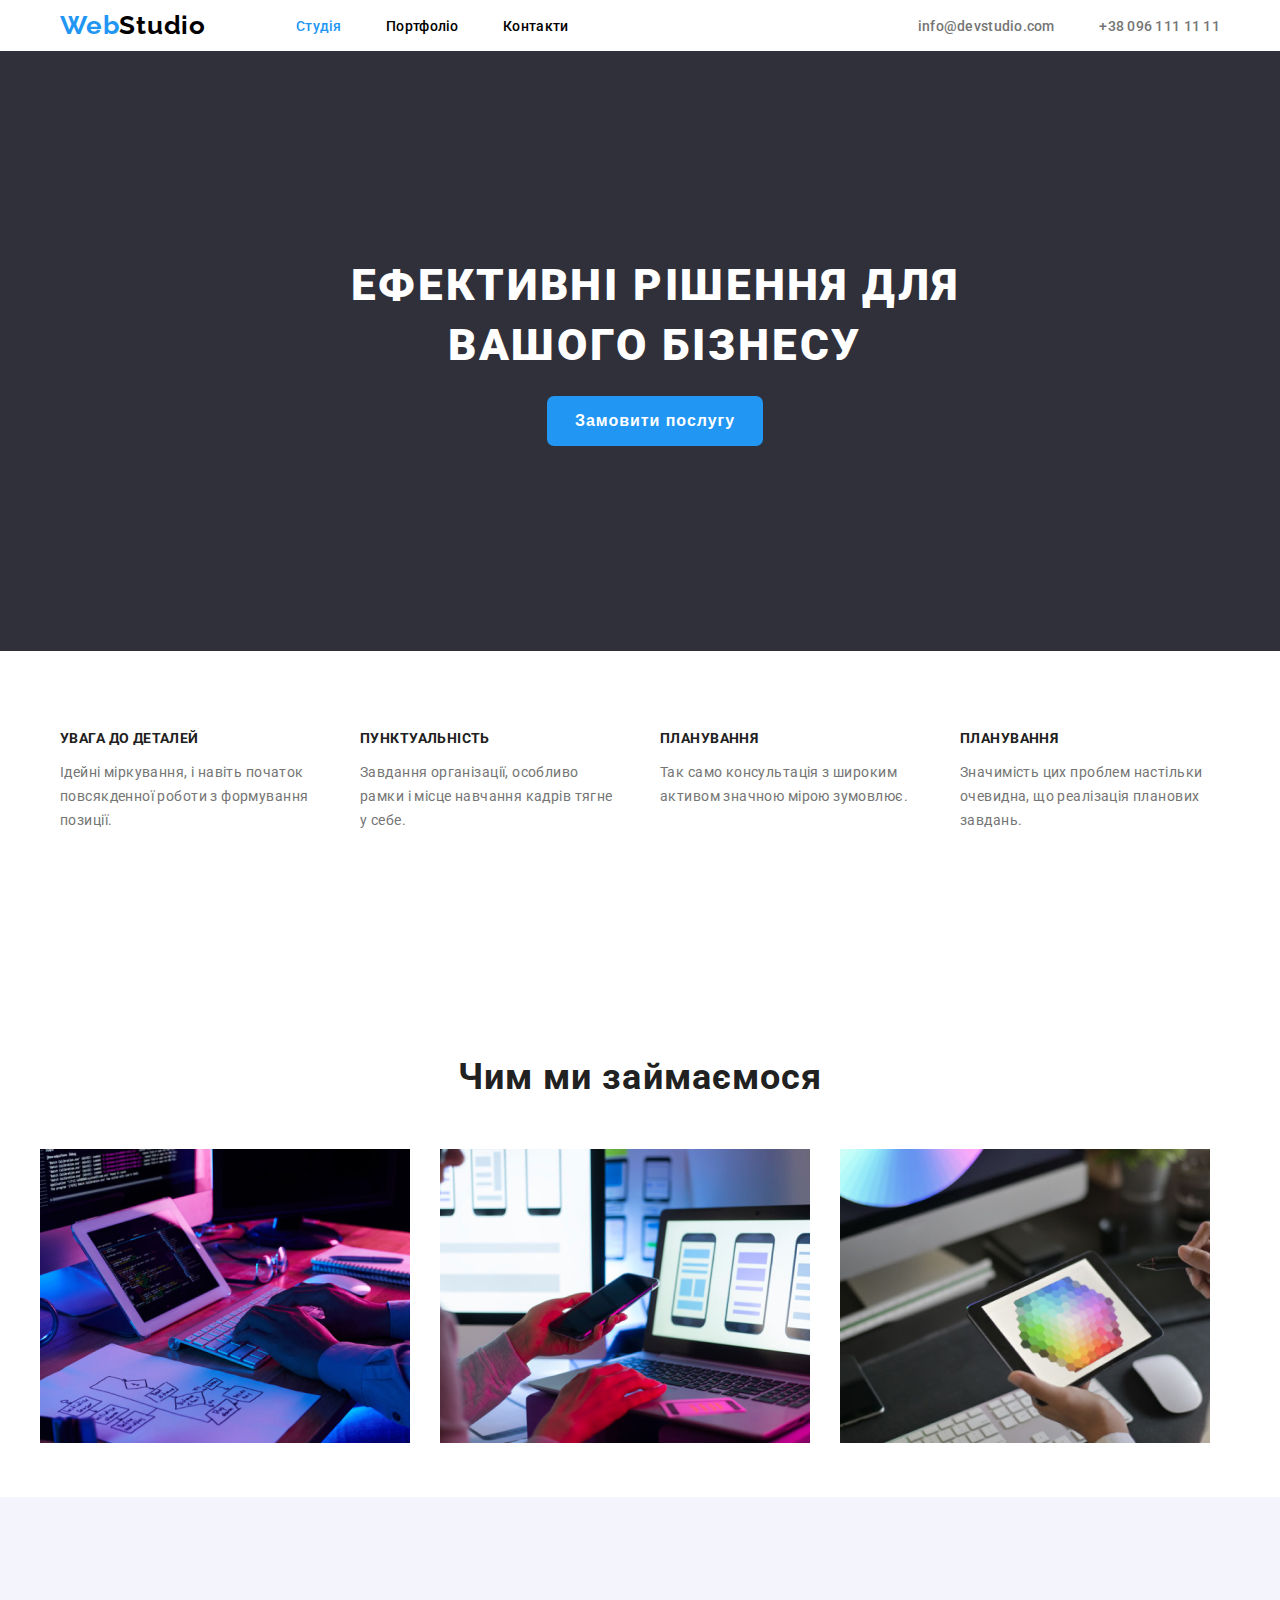
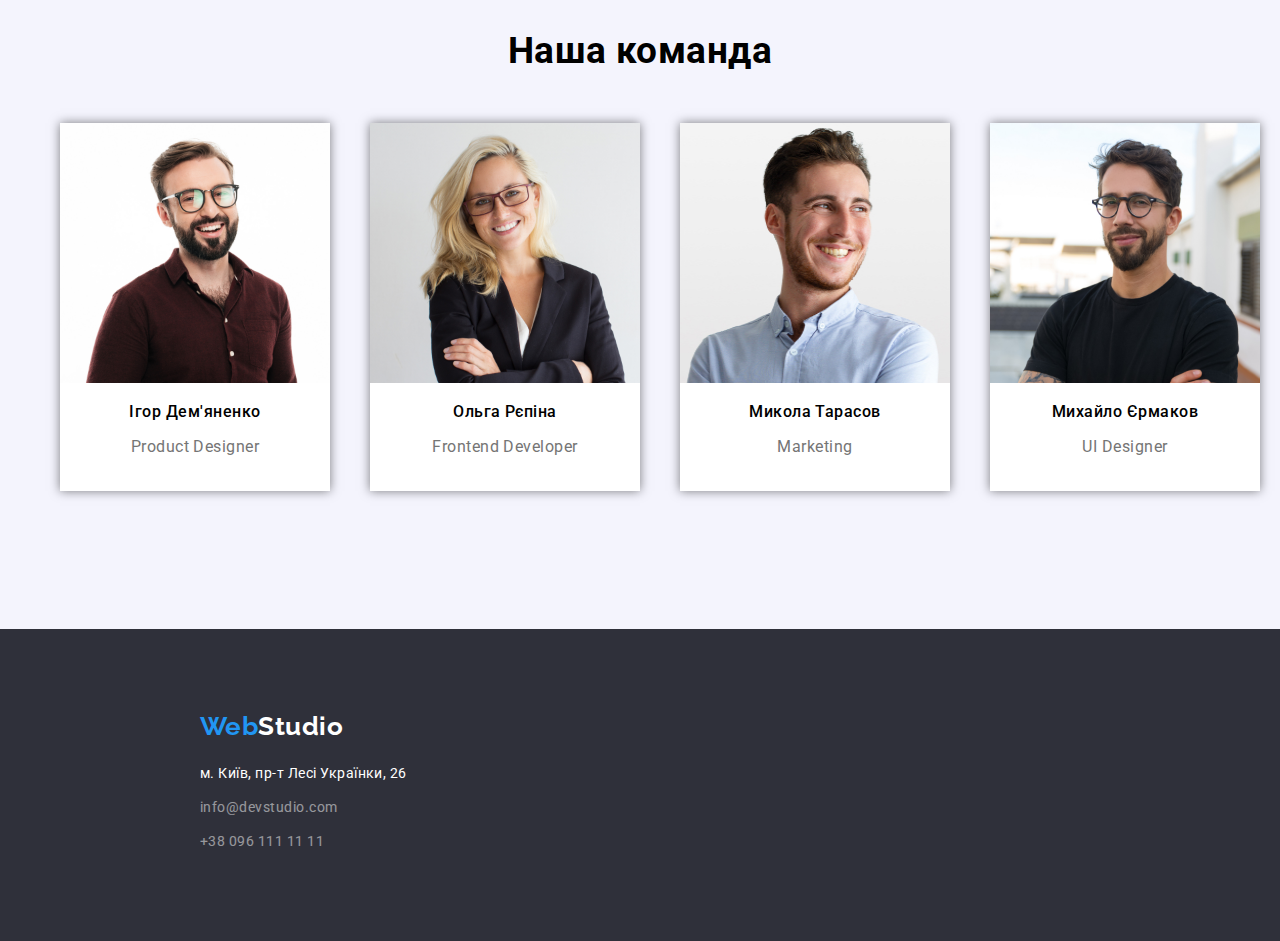
==== commit 846c9a07: "дз2" ====
--- a/index.html
+++ b/index.html
@@ -6,7 +6,7 @@
     <meta name="viewport" content="width=device-width, initial-scale=1.0">
     <title>WebStudio</title>
     <link href="https://fonts.googleapis.com/css2?family=Roboto:wght@400;500;700;900&display=swap" rel="stylesheet">
-    <link href="https://fonts.googleapis.com/css2?family=Raleway:wght@600&display=swap" rel="stylesheet">
+    <link href="https://fonts.googleapis.com/css2?family=Raleway:wght@700&display=swap" rel="stylesheet">
     <link rel="stylesheet" href="https://cdnjs.cloudflare.com/ajax/libs/modern-normalize/1.1.0/modern-normalize.min.css" integrity="sha512-wpPYUAdjBVSE4KJnH1VR1HeZfpl1ub8YT/NKx4PuQ5NmX2tKuGu6U/JRp5y+Y8XG2tV+wKQpNHVUX03MfMFn9Q==" crossorigin="anonymous" referrerpolicy="no-referrer" />
     <link rel="stylesheet" href="styles/style.css">
 </head>
--- a/styles/style.css
+++ b/styles/style.css
@@ -1,14 +1,14 @@
 :root{
-    --color-1: #2196F3;
-    --color-2: black;
-    --color-3: #757575;
-    --color-4: #2F303A;
-    --color-5: white;
-    --color-6: #120c69;
-    --color-7: #212121;
-    --color-8: #f4f4fd;
-    --color-9: #AFB1B8;
-    --color-10: #555555;
+    --main-color: #2196F3;
+    --text-color: black;
+    --ph-color: #757575;
+    --bg-color: #2F303A;
+    --text-color-2: white;
+    --title-color: #212121;
+    --bg2-color: #f4f4fd;
+    --svg-color: #AFB1B8;
+    --svg2-color: #555555;
+    --but-color: #1277ca;
 }
 body {
     margin: 0;
@@ -30,12 +30,12 @@
     font-style: normal;
     font-weight: 700;
     font-size: 26px;
-    line-height: 31px;
+    line-height: 1.2em;
     letter-spacing: 0.03em;
 }
 
 .logo span {
-    color: var(--color-1);
+    color: var(--main-color);
 }
 
 .menu {
@@ -53,7 +53,7 @@
     font-style: normal;
     font-weight: 500;
     font-size: 14px;
-    line-height: 16px;
+    line-height: 1.14em;
     letter-spacing: 0.02em;
 }
 
@@ -64,15 +64,15 @@
 
 header a {
     text-decoration: none;
-    color: var(--color-2);
+    color: var(--text-color);
     transition: all 0.3s ease;
 }
 .st{
-    color: var(--color-1);
+    color: var(--main-color);
 }
 header a:hover {
-    color: var(--color-1);
-    fill: var(--color-1);;
+    color: var(--main-color);
+    fill: var(--main-color);;
 }
 
 nav {
@@ -87,9 +87,9 @@
     font-style: normal;
     font-weight: 500;
     font-size: 14px;
-    line-height: 16px;
+    line-height: 1.14em;
     letter-spacing: 0.02em;
-    color: var(--color-3);
+    color: var(--ph-color);
 }
 
 .info svg {
@@ -104,13 +104,13 @@
 }
 
 .main {
-    background-color: var(--color-4);
+    background-color: var(--bg-color);
 }
 
 .main .container {
     height: 600px;
     width: 100%;
-    color: var(--color-5);
+    color: var(--text-color-2);
     background-size: cover;
     display: flex;
     flex-direction: column;
@@ -121,23 +121,23 @@
 .button {
     width: 216px;
     height: 50px;
-    background-color: var(--color-1);
+    background-color: var(--main-color);
     border: 0;
     border-radius: 7px;
-    color: var(--color-5);
+    color: var(--text-color-2);
     margin-top: 20px;
     transition: all .5s ease;
-
     font-style: normal;
     font-weight: 700;
     font-size: 16px;
-    line-height: 30px;
+    line-height: 1.8em;
     text-align: center;
     letter-spacing: 0.06em;
 }
 
 .button:hover {
-    background-color: var(--color-6);
+    background-color: var(--but-color);
+    box-shadow: 3px 7px 0 rgba(0, 0, 0, 0.5);
 }
 
 .hidden {
@@ -159,7 +159,7 @@
     font-style: normal;
     font-weight: 900;
     font-size: 44px;
-    line-height: 60px;
+    line-height: 1.36em;
     text-align: center;
     letter-spacing: 0.06em;
     text-transform: uppercase;
@@ -179,20 +179,19 @@
     font-style: normal;
     font-weight: 700;
     font-size: 14px;
-    line-height: 16px;
+    line-height: 1.14em;
     letter-spacing: 0.03em;
     text-transform: uppercase;
-    color: var(--color-7);
+    color: var(--title-color);
 }
 
 .text p {
-
     font-style: normal;
     font-weight: 400;
     font-size: 14px;
-    line-height: 24px;
-    letter-spacing: 0.03em;
-    color: var(--color-3);
+    line-height: 1.7em;
+    letter-spacing: 0.03em;
+    color: var(--ph-color);
 }
 
 .text {
@@ -233,15 +232,15 @@
     font-style: normal;
     font-weight: 700;
     font-size: 36px;
-    line-height: 42px;
-    text-align: center;
-    letter-spacing: 0.03em;
-    color: var(--color-7);
+    line-height: 1.16em;
+    text-align: center;
+    letter-spacing: 0.03em;
+    color: var(--title-color);
     margin: 50px 0;
 }
 
 .ourteam {
-    background-color: var(--color-8);
+    background-color: var(--bg2-color);
     height: 732px;
     display: flex;
     align-items: center;
@@ -271,7 +270,7 @@
     font-style: normal;
     font-weight: 500;
     font-size: 16px;
-    line-height: 19px;
+    line-height: 1.18em;
     text-align: center;
     letter-spacing: 0.03em;
 }
@@ -280,10 +279,10 @@
     font-style: normal;
     font-weight: 400;
     font-size: 16px;
-    line-height: 19px;
-    text-align: center;
-    letter-spacing: 0.03em;
-    color: var(--color-3);
+    line-height: 1.18em;
+    text-align: center;
+    letter-spacing: 0.03em;
+    color: var(--ph-color);
 }
 
 .photo li {
@@ -298,14 +297,14 @@
     align-items: center;
     justify-content: center;
     border-radius: 50%;
-    background-color: var(--color-5);
+    background-color: var(--text-color-2);
     transition: all 0.3s ease;
-    fill: var(--color-9);
+    fill: var(--svg-color);
 }
 
 .photo a:hover {
-    background-color: var(--color-1);
-    fill: var(--color-5);
+    background-color: var(--main-color);
+    fill: var(--text-color-2);
 }
 
 .team li {
@@ -315,7 +314,7 @@
 .photo {
     width: 270px;
     height: 368px;
-    background-color: var(--color-5);
+    background-color: var(--text-color-2);
     margin: 20px;
     box-shadow: 0 0 10px rgba(0, 0, 0, 0.5);
     cursor: pointer;
@@ -343,7 +342,7 @@
     font-style: normal;
     font-weight: 700;
     font-size: 36px;
-    line-height: 40px;
+    line-height: 1.1em;
     text-align: center;
     margin-bottom: 72px;
     margin-top: 0;
@@ -375,14 +374,14 @@
 }
 
 .customers a {
-    fill: var(--color-9);
+    fill: var(--svg-color);
     width: 170px;
     height: 92px;
     transition: all .5s ease;
 }
 
 .customers a:hover {
-    fill: var(--color-1);
+    fill: var(--main-color);
 }
 
 .customers svg {
@@ -391,7 +390,7 @@
 }
 
 footer {
-    background-color: var(--color-4);
+    background-color: var(--bg-color);
 }
 
 .foot {
@@ -409,13 +408,14 @@
     font-style: normal;
     font-weight: 400;
     font-size: 14px;
-    line-height: 24px;
-    color: var(--color-5);
+    line-height: 1.7em;
+    color: var(--text-color-2);
     opacity: 0.5;
     transition: all 0.3s ease;
 }
 .address1 a:hover{
-    color: var(--color-1);
+    color: var(--main-color);
+    opacity: 1;
 }
 
 .address1 .a {
@@ -428,12 +428,12 @@
     font-style: normal;
     font-weight: 700;
     font-size: 26px;
-    line-height: 31px;
-    color: var(--color-5);
+    line-height: 1.19em;
+    color: var(--text-color-2);
 }
 
 .logo1 span {
-    color: var(--color-1);
+    color: var(--main-color);
 }
 
 .foot ul {
@@ -452,10 +452,10 @@
     font-style: normal;
     font-weight: 700;
     font-size: 14px;
-    line-height: 16px;
+    line-height: 1.14em;
     letter-spacing: 0.03em;
     text-transform: uppercase;
-    color: var(--color-5);
+    color: var(--text-color-2);
 }
 
 .div ul {
@@ -472,12 +472,12 @@
 .div a {
     width: 44px;
     height: 44px;
-    fill: var(--color-10);
+    fill: var(--svg2-color);
     transition: all .3s ease;
 }
 
 .div a:hover {
-    fill: var(--color-1);
+    fill: var(--main-color);
 }
 
 .div svg {
